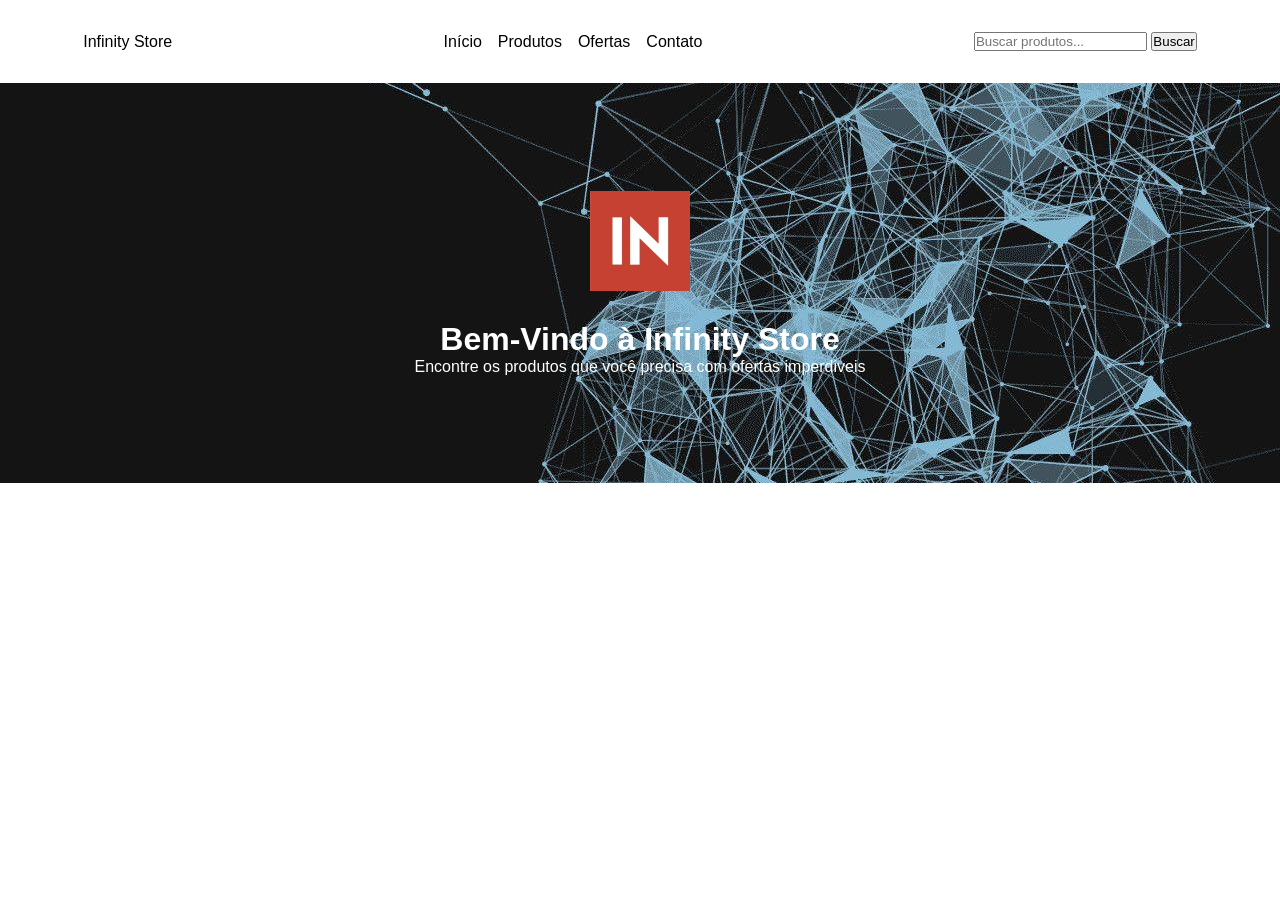
==== index.html @ 4123e06d "tarra" ====
<!DOCTYPE html>
<html lang="en">
  <head>
    <meta charset="UTF-8" />
    <meta name="viewport" content="width=device-width, initial-scale=1.0" />
    <title>Infinity Store</title>
    <link rel="stylesheet" href="style.css" />
  </head>
  <body>
    <!-- HEADER -->
    <header>
      <!-- LOGO -->
      <div id="logo">Infinity Store</div>

      <!-- NAVBAR -->
      <nav>
          <a href="#" id="link1">Início</a>
          <a href="#" id="link2">Produtos</a>
          <a href="#" id="link3">Ofertas</a>
          <a href="#" id="link4">Contato</a>
      </nav>

      <!-- SEARCH -->
      <div id="search">
        <input type="text" placeholder="Buscar produtos..." />
        <button>Buscar</button>
      </div>
    </header>

    <div id="face">
      <img src="assets/logo.jfif" alt="" />
      <div class="text">

          <h1>Bem-Vindo à Infinity Store</h1>
          <p>Encontre os produtos que você precisa com ofertas imperdiveis</p>
        </div>
    </div>
  </body>
</html>
---- style.css ----
* {
    margin: 0;
    padding: 0;
    box-sizing: border-box;
    text-decoration: none;
    list-style: none;
    font-family: sans-serif;
}

header {
    display: flex;
    justify-content: space-between;
    align-items: center;

    padding: clamp(1rem, 4vw, 2rem) clamp(0.5rem, calc(4vw + 2rem), 8rem);
}

/* NAV */
header nav {
    display: flex;
    gap: 16px;
}
header nav a {
    color: black;
    font-size: 16px;
    position: relative;
}
header nav a::before {
    content: "";
    height: 2px;
    width: 0;
    
    position: absolute;
    left: 50%;
    transform: translateX(-50%);
    bottom: 0px;
    
    background-color: black;
    transition: .2s;
}
header nav a:hover::before {
    width: 100%;
}

/* SEARCH */


#face {
    background-image: url(assets/background.jpg);
    background-position: center;
    width: 100vw;
    height: 400px;

    display: flex;
    flex-direction: column;
    justify-content: center;
    align-items: center;
    gap: 30px;

    color: white;
}
#face .text {
    display: flex;
    text-align: center;
    flex-direction: column;
}
#face img {
    width: 100px;
    height: 100px;
}
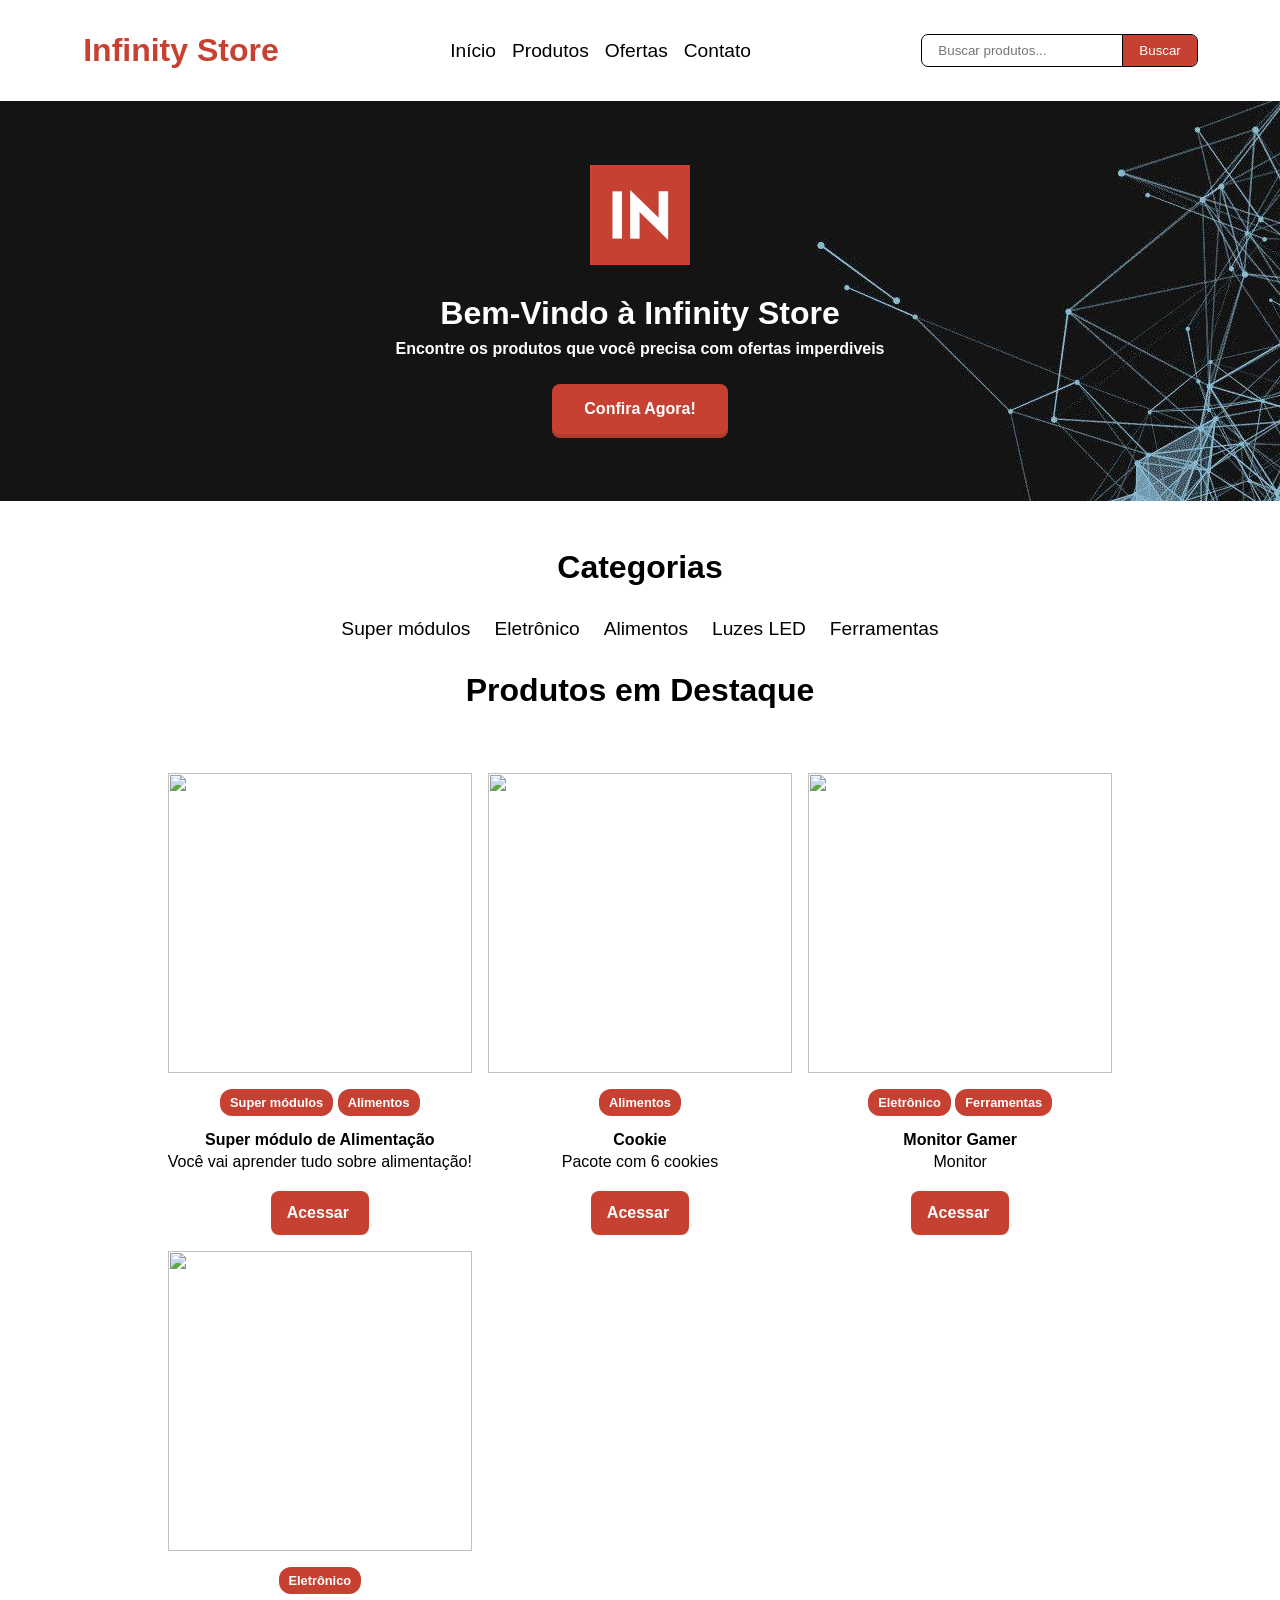
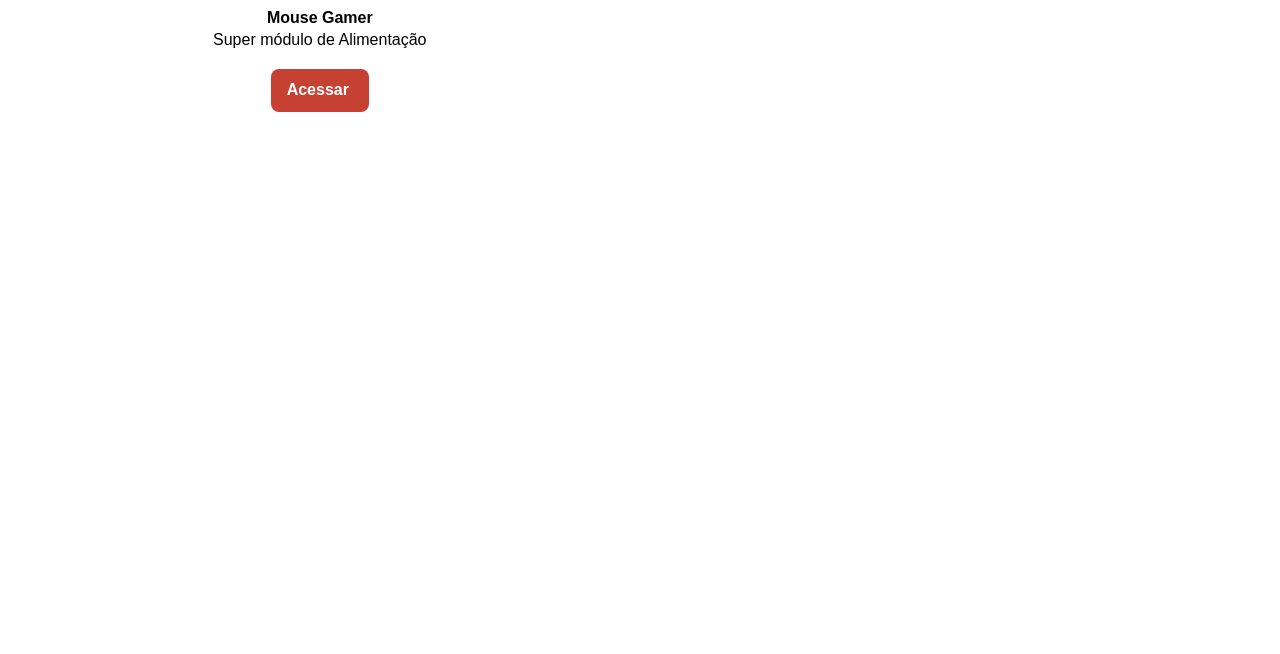
==== commit 4345bcdf: "InfinityStore almost done" ====
--- a/index.html
+++ b/index.html
@@ -3,8 +3,9 @@
   <head>
     <meta charset="UTF-8" />
     <meta name="viewport" content="width=device-width, initial-scale=1.0" />
+    <link rel='stylesheet' href='https://cdn-uicons.flaticon.com/2.6.0/uicons-regular-rounded/css/uicons-regular-rounded.css'>
+    <link rel="stylesheet" href="style.css" />
     <title>Infinity Store</title>
-    <link rel="stylesheet" href="style.css" />
   </head>
   <body>
     <!-- HEADER -->
@@ -14,10 +15,10 @@
 
       <!-- NAVBAR -->
       <nav>
-          <a href="#" id="link1">Início</a>
-          <a href="#" id="link2">Produtos</a>
-          <a href="#" id="link3">Ofertas</a>
-          <a href="#" id="link4">Contato</a>
+        <a href="#" id="link1">Início</a>
+        <a href="#" id="link2">Produtos</a>
+        <a href="#" id="link3">Ofertas</a>
+        <a href="#" id="link4">Contato</a>
       </nav>
 
       <!-- SEARCH -->
@@ -27,13 +28,104 @@
       </div>
     </header>
 
+    <!-- FACE -->
     <div id="face">
       <img src="assets/logo.jfif" alt="" />
       <div class="text">
+        <h1>Bem-Vindo à Infinity Store</h1>
+        <p>Encontre os produtos que você precisa com ofertas imperdiveis</p>
+      </div>
+      <button>Confira Agora!</button>
+    </div>
 
-          <h1>Bem-Vindo à Infinity Store</h1>
-          <p>Encontre os produtos que você precisa com ofertas imperdiveis</p>
+    <!-- Categories -->
+    <div id="categories">
+      <h1>Categorias</h1>
+
+      <!-- Nav Categories -->
+      <nav class="nav-categories">
+        <a href="#">Super módulos</a>
+        <a href="#">Eletrônico</a>
+        <a href="#">Alimentos</a>
+        <a href="#">Luzes LED</a>
+        <a href="#">Ferramentas</a>
+      </nav>
+
+      <!-- Products -->
+      <h1>Produtos em Destaque</h1>
+
+      <div id="products">
+        <!-- Product -->
+        <div class="product">
+          <img src="assets/1.jfif" alt="" />
+          <!-- Tags -->
+          <div class="tag">
+            <span>Super módulos</span>
+            <span>Alimentos</span>
+          </div>
+
+          <!-- Text -->
+          <div class="text">
+            <h2>Super módulo de Alimentação</h2>
+            <p>Você vai aprender tudo sobre alimentação!</p>
+          </div>
+
+          <!-- Button -->
+          <button>Acessar <i class="fi fi-rr-arrow-right"></i></button>
         </div>
+
+        <div class="product">
+          <img src="assets/2.jfif" alt="" />
+          <!-- Tags -->
+          <div class="tag">
+            <span>Alimentos</span>
+          </div>
+
+          <!-- Text -->
+          <div class="text">
+            <h2>Cookie</h2>
+            <p>Pacote com 6 cookies</p>
+          </div>
+
+          <!-- Button -->
+          <button>Acessar <i class="fi fi-rr-arrow-right"></i></button>
+        </div>
+
+        <div class="product">
+          <img src="assets/3.jfif" alt="" />
+          <!-- Tags -->
+          <div class="tag">
+            <span>Eletrônico</span>
+            <span>Ferramentas</span>
+          </div>
+
+          <!-- Text -->
+          <div class="text">
+            <h2>Monitor Gamer</h2>
+            <p>Monitor</p>
+          </div>
+
+          <!-- Button -->
+          <button>Acessar <i class="fi fi-rr-arrow-right"></i></button>
+        </div>
+
+        <div class="product">
+          <img src="assets/4.jfif" alt="" />
+          <!-- Tags -->
+          <div class="tag">
+            <span>Eletrônico</span>
+          </div>
+
+          <!-- Text -->
+          <div class="text">
+            <h2>Mouse Gamer</h2>
+            <p>Super módulo de Alimentação</p>
+          </div>
+
+          <!-- Button -->
+          <button>Acessar <i class="fi fi-rr-arrow-right"></i></button>
+        </div>
+      </div>
     </div>
   </body>
 </html>
--- a/style.css
+++ b/style.css
@@ -7,12 +7,24 @@
     font-family: sans-serif;
 }
 
+:root {
+    --red: #c64132;
+    --blue: #8eb6f5;
+}
+
 header {
     display: flex;
     justify-content: space-between;
     align-items: center;
 
     padding: clamp(1rem, 4vw, 2rem) clamp(0.5rem, calc(4vw + 2rem), 8rem);
+}
+
+/* LOGO */
+#logo {
+    color: var(--red);
+    font-weight: 700;
+    font-size: clamp(1rem, 4vw, 2rem);
 }
 
 /* NAV */
@@ -22,7 +34,7 @@
 }
 header nav a {
     color: black;
-    font-size: 16px;
+    font-size: clamp(0.8rem, 2vw, 1.2rem);
     position: relative;
 }
 header nav a::before {
@@ -35,7 +47,7 @@
     transform: translateX(-50%);
     bottom: 0px;
     
-    background-color: black;
+    background-color: var(--red);
     transition: .2s;
 }
 header nav a:hover::before {
@@ -43,11 +55,37 @@
 }
 
 /* SEARCH */
-
-
+header #search {
+    display: flex;
+}
+header #search input {
+    padding: 8px 16px;
+
+    border: none;
+    outline: 1px solid black;
+    border-top-left-radius: 6px;
+    border-bottom-left-radius: 6px;
+}
+header #search button {
+    padding: 8px 16px;
+
+    border: none;
+    outline: 1px solid black;
+    border-top-right-radius: 6px;
+    border-bottom-right-radius: 6px;
+
+    background-color: var(--red);
+    color: white;
+    cursor: pointer;
+}
+header #search button:hover {
+    background-color: #e74938;
+}
+
+/* Background Image */
 #face {
     background-image: url(assets/background.jpg);
-    background-position: center;
+    background-position: 150px -150px;
     width: 100vw;
     height: 400px;
 
@@ -58,13 +96,164 @@
     gap: 30px;
 
     color: white;
-}
-#face .text {
-    display: flex;
-    text-align: center;
-    flex-direction: column;
+    z-index: -99;
 }
 #face img {
     width: 100px;
     height: 100px;
-}
+    
+}
+
+#face .text {
+    display: flex;
+    text-align: center;
+    flex-direction: column;
+    gap: 8px;
+
+    font-weight: 700;
+}
+
+#face button {
+    padding: clamp(0.5rem, 2vw, 1rem) clamp(1rem, 4vw, 2rem);
+
+    border-radius: 8px;
+    border: none;
+    
+    background-color: var(--red);
+
+    font-size: clamp(0.6rem, 2vw, 1rem);
+    font-weight: 700;
+    color: white;
+    cursor: pointer;
+    
+    position: relative;
+    top: -4px;
+    box-shadow: 0px 4px 0px #c64132df;
+}
+#face button:active {
+    position: relative;
+    top: 3px;
+    box-shadow: 0px 0px 0px #c64132df;
+}
+
+/* Categories */
+#categories {
+    padding: clamp(1rem, 4vw, 2rem) clamp(0.5rem, calc(4vw + 2rem), 8rem);
+    display: flex;
+    align-items: center;
+    flex-direction: column;
+    gap: 16px;
+    
+}
+
+#categories h1 {
+    font-weight: 700;
+    font-size: clamp(1rem, 4vw, 2rem);
+    margin-bottom: clamp(0.5rem, 2vw, 1rem);
+    margin-top: clamp(0.5rem, 2vw, 1rem);
+}
+
+#categories .nav-categories {
+    display: flex;
+    gap: 24px;
+}
+#categories .nav-categories a {
+    color: black;
+    font-size: clamp(0.8rem, 2vw, 1.2rem);
+    position: relative;
+}
+#categories .nav-categories a::before {
+    content: "";
+    height: 2px;
+    width: 0;
+    
+    position: absolute;
+    left: 50%;
+    transform: translateX(-50%);
+    bottom: 0px;
+    
+    background-color: var(--red);
+    transition: .2s;
+}
+#categories .nav-categories a:hover::before {
+    width: 100%;
+}
+
+/* Products */
+#products {
+    padding: clamp(1rem, 4vw, 2rem) 0;
+
+    display: grid;
+    grid-template-columns: repeat(3, 1fr);
+    grid-template-rows: repeat(3, 1fr);
+    gap: 16px;
+}
+#products h1 {
+    font-weight: 700;
+    font-size: clamp(1rem, 4vw, 2rem);
+    margin-bottom: clamp(0.5rem, 2vw, 1rem);
+}
+
+/* Product */
+#products .product {
+    display: flex;
+    align-items: center;
+    flex-direction: column;
+    gap: 20px;
+}
+#products .product img {
+    width: 100%;
+    height: 300px;
+}
+
+#products .product span {
+    color: white;
+    font-weight: 700;
+    font-size: clamp(0.6rem, 2vw, 0.8rem);
+
+    padding: 6px 10px;
+
+    border-radius: 12px;
+    border: none;
+
+    width: fit-content;
+    height: fit-content;
+
+    background-color: var(--red);
+}
+
+#products .product .text {
+    display: flex;
+    flex-direction: column;
+    align-items: center;
+    gap: 4px;
+}
+#products .product h2 {
+    font-weight: 700;
+    font-size: clamp(1rem, 4vw, 1rem);
+}
+#products .product p {
+    font-size: clamp(0.8rem, 2vw, 1rem);
+}
+
+#products .product button {
+    padding: clamp(0.5rem, 2vw, 0.8rem) clamp(1rem, 4vw, 1rem);
+
+    border-radius: 8px;
+    border: none;
+    
+    background-color: var(--red);
+
+    font-size: clamp(0.6rem, 2vw, 1rem);
+    font-weight: 700;
+    color: white;
+    cursor: pointer;
+}
+#products .product button i {
+    margin-left: 4px;
+
+    font-size: clamp(0.8rem, 2vw, 1rem);
+
+    position: relative;
+    top: 15%;
+}
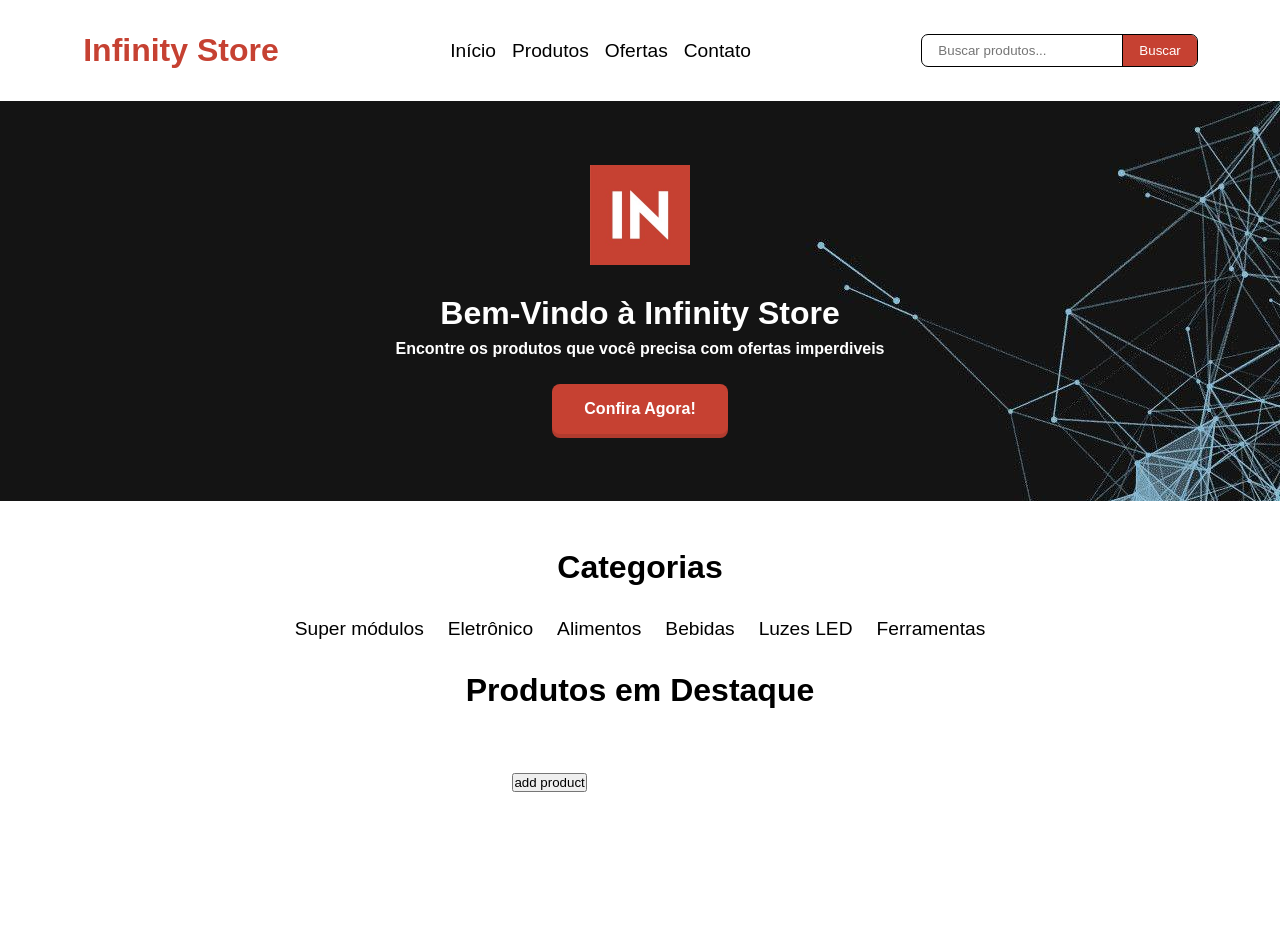
==== commit a69e6f92: "js" ====
--- a/index.html
+++ b/index.html
@@ -3,8 +3,12 @@
   <head>
     <meta charset="UTF-8" />
     <meta name="viewport" content="width=device-width, initial-scale=1.0" />
-    <link rel='stylesheet' href='https://cdn-uicons.flaticon.com/2.6.0/uicons-regular-rounded/css/uicons-regular-rounded.css'>
+    <link
+      rel="stylesheet"
+      href="https://cdn-uicons.flaticon.com/2.6.0/uicons-regular-rounded/css/uicons-regular-rounded.css"
+    />
     <link rel="stylesheet" href="style.css" />
+    <script defer src="script.js"></script>
     <title>Infinity Store</title>
   </head>
   <body>
@@ -47,6 +51,7 @@
         <a href="#">Super módulos</a>
         <a href="#">Eletrônico</a>
         <a href="#">Alimentos</a>
+        <a href="#">Bebidas</a>
         <a href="#">Luzes LED</a>
         <a href="#">Ferramentas</a>
       </nav>
@@ -55,75 +60,79 @@
       <h1>Produtos em Destaque</h1>
 
       <div id="products">
+        <!-- Add button -->
+        <button id="addbtn" onclick="addProduct">add product</button>
         <!-- Product -->
-        <div class="product">
+
+
+        <!-- <div class="product">
           <img src="assets/1.jfif" alt="" />
-          <!-- Tags -->
+          
           <div class="tag">
             <span>Super módulos</span>
             <span>Alimentos</span>
           </div>
 
-          <!-- Text -->
+          
           <div class="text">
             <h2>Super módulo de Alimentação</h2>
             <p>Você vai aprender tudo sobre alimentação!</p>
           </div>
 
-          <!-- Button -->
+          
           <button>Acessar <i class="fi fi-rr-arrow-right"></i></button>
         </div>
 
         <div class="product">
           <img src="assets/2.jfif" alt="" />
-          <!-- Tags -->
+          
           <div class="tag">
             <span>Alimentos</span>
           </div>
 
-          <!-- Text -->
+          
           <div class="text">
             <h2>Cookie</h2>
             <p>Pacote com 6 cookies</p>
           </div>
 
-          <!-- Button -->
+          
           <button>Acessar <i class="fi fi-rr-arrow-right"></i></button>
         </div>
 
         <div class="product">
           <img src="assets/3.jfif" alt="" />
-          <!-- Tags -->
+          
           <div class="tag">
             <span>Eletrônico</span>
             <span>Ferramentas</span>
           </div>
 
-          <!-- Text -->
+          
           <div class="text">
             <h2>Monitor Gamer</h2>
             <p>Monitor</p>
           </div>
 
-          <!-- Button -->
+          
           <button>Acessar <i class="fi fi-rr-arrow-right"></i></button>
         </div>
 
         <div class="product">
           <img src="assets/4.jfif" alt="" />
-          <!-- Tags -->
+          
           <div class="tag">
             <span>Eletrônico</span>
           </div>
 
-          <!-- Text -->
+          
           <div class="text">
             <h2>Mouse Gamer</h2>
             <p>Super módulo de Alimentação</p>
           </div>
 
-          <!-- Button -->
-          <button>Acessar <i class="fi fi-rr-arrow-right"></i></button>
+          
+          <button>Acessar <i class="fi fi-rr-arrow-right"></i></button> -->
         </div>
       </div>
     </div>
--- a/style.css
+++ b/style.css
@@ -25,6 +25,8 @@
     color: var(--red);
     font-weight: 700;
     font-size: clamp(1rem, 4vw, 2rem);
+
+    cursor: pointer;
 }
 
 /* NAV */
@@ -130,6 +132,9 @@
     top: -4px;
     box-shadow: 0px 4px 0px #c64132df;
 }
+#face button:hover {
+    background-color: #e74938;
+}
 #face button:active {
     position: relative;
     top: 3px;
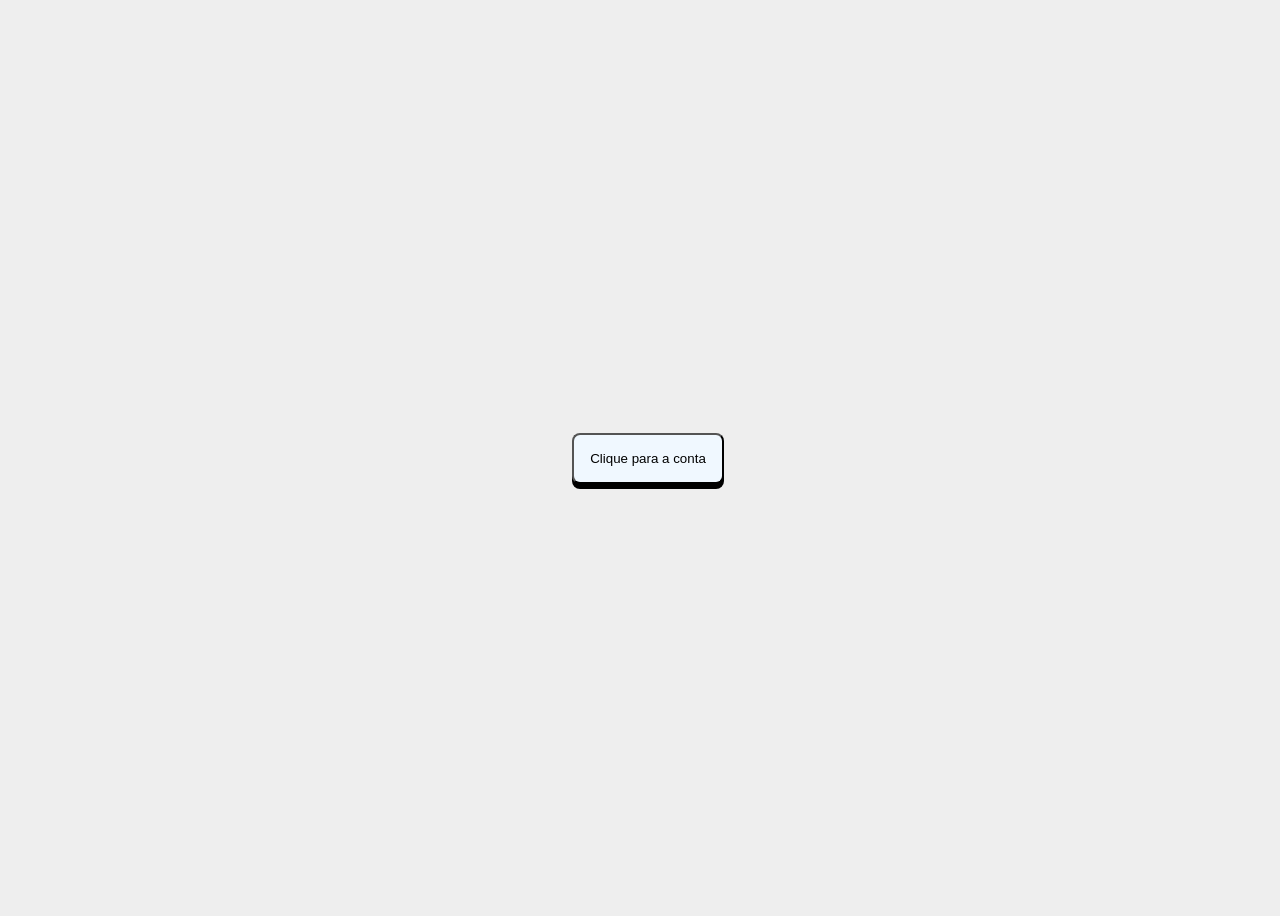
==== commit 9abe09d7: "tarara" ====
--- a/index.html
+++ b/index.html
@@ -1,140 +1,15 @@
 <!DOCTYPE html>
 <html lang="en">
-  <head>
-    <meta charset="UTF-8" />
-    <meta name="viewport" content="width=device-width, initial-scale=1.0" />
-    <link
-      rel="stylesheet"
-      href="https://cdn-uicons.flaticon.com/2.6.0/uicons-regular-rounded/css/uicons-regular-rounded.css"
-    />
-    <link rel="stylesheet" href="style.css" />
-    <script defer src="script.js"></script>
-    <title>Infinity Store</title>
-  </head>
-  <body>
-    <!-- HEADER -->
-    <header>
-      <!-- LOGO -->
-      <div id="logo">Infinity Store</div>
-
-      <!-- NAVBAR -->
-      <nav>
-        <a href="#" id="link1">Início</a>
-        <a href="#" id="link2">Produtos</a>
-        <a href="#" id="link3">Ofertas</a>
-        <a href="#" id="link4">Contato</a>
-      </nav>
-
-      <!-- SEARCH -->
-      <div id="search">
-        <input type="text" placeholder="Buscar produtos..." />
-        <button>Buscar</button>
-      </div>
-    </header>
-
-    <!-- FACE -->
-    <div id="face">
-      <img src="assets/logo.jfif" alt="" />
-      <div class="text">
-        <h1>Bem-Vindo à Infinity Store</h1>
-        <p>Encontre os produtos que você precisa com ofertas imperdiveis</p>
-      </div>
-      <button>Confira Agora!</button>
+<head>
+    <meta charset="UTF-8">
+    <meta name="viewport" content="width=device-width, initial-scale=1.0">
+    <title>Document</title>
+    <script src="calc.js" defer></script>
+    <link rel="stylesheet" href="style.css">
+</head>
+<body>
+    <div class="arroz">
+        <button id="clica">Clique para a conta</button>
     </div>
-
-    <!-- Categories -->
-    <div id="categories">
-      <h1>Categorias</h1>
-
-      <!-- Nav Categories -->
-      <nav class="nav-categories">
-        <a href="#">Super módulos</a>
-        <a href="#">Eletrônico</a>
-        <a href="#">Alimentos</a>
-        <a href="#">Bebidas</a>
-        <a href="#">Luzes LED</a>
-        <a href="#">Ferramentas</a>
-      </nav>
-
-      <!-- Products -->
-      <h1>Produtos em Destaque</h1>
-
-      <div id="products">
-        <!-- Add button -->
-        <button id="addbtn" onclick="addProduct">add product</button>
-        <!-- Product -->
-
-
-        <!-- <div class="product">
-          <img src="assets/1.jfif" alt="" />
-          
-          <div class="tag">
-            <span>Super módulos</span>
-            <span>Alimentos</span>
-          </div>
-
-          
-          <div class="text">
-            <h2>Super módulo de Alimentação</h2>
-            <p>Você vai aprender tudo sobre alimentação!</p>
-          </div>
-
-          
-          <button>Acessar <i class="fi fi-rr-arrow-right"></i></button>
-        </div>
-
-        <div class="product">
-          <img src="assets/2.jfif" alt="" />
-          
-          <div class="tag">
-            <span>Alimentos</span>
-          </div>
-
-          
-          <div class="text">
-            <h2>Cookie</h2>
-            <p>Pacote com 6 cookies</p>
-          </div>
-
-          
-          <button>Acessar <i class="fi fi-rr-arrow-right"></i></button>
-        </div>
-
-        <div class="product">
-          <img src="assets/3.jfif" alt="" />
-          
-          <div class="tag">
-            <span>Eletrônico</span>
-            <span>Ferramentas</span>
-          </div>
-
-          
-          <div class="text">
-            <h2>Monitor Gamer</h2>
-            <p>Monitor</p>
-          </div>
-
-          
-          <button>Acessar <i class="fi fi-rr-arrow-right"></i></button>
-        </div>
-
-        <div class="product">
-          <img src="assets/4.jfif" alt="" />
-          
-          <div class="tag">
-            <span>Eletrônico</span>
-          </div>
-
-          
-          <div class="text">
-            <h2>Mouse Gamer</h2>
-            <p>Super módulo de Alimentação</p>
-          </div>
-
-          
-          <button>Acessar <i class="fi fi-rr-arrow-right"></i></button> -->
-        </div>
-      </div>
-    </div>
-  </body>
-</html>
+</body>
+</html>
--- a/style.css
+++ b/style.css
@@ -1,264 +1,39 @@
 * {
-    margin: 0;
-    padding: 0;
-    box-sizing: border-box;
-    text-decoration: none;
-    list-style: none;
-    font-family: sans-serif;
+    scrollbar-width: thin;
+    scrollbar-color: red white;
 }
 
-:root {
-    --red: #c64132;
-    --blue: #8eb6f5;
+body {
+    display: flex;
+    align-items: center;
+    justify-content: center;
+    flex-direction: column;
+
+    min-width: 100vw;
+    min-height: 100dvh;
+
+    background-color: #eee;
 }
 
-header {
-    display: flex;
-    justify-content: space-between;
-    align-items: center;
+#clica {
+    padding: 1rem;
 
-    padding: clamp(1rem, 4vw, 2rem) clamp(0.5rem, calc(4vw + 2rem), 8rem);
+    border-radius: 8px;
+    background-color: aliceblue;
+
+    cursor: pointer;
+
+    position: relative;
+
+    box-shadow: 0px 5px 0px black;
+    transition: box-shadow .2s;
+
 }
 
-/* LOGO */
-#logo {
-    color: var(--red);
-    font-weight: 700;
-    font-size: clamp(1rem, 4vw, 2rem);
-
-    cursor: pointer;
+#clica:hover {
+    background-color: rgba(240, 248, 255, 0.6);
 }
 
-/* NAV */
-header nav {
-    display: flex;
-    gap: 16px;
-}
-header nav a {
-    color: black;
-    font-size: clamp(0.8rem, 2vw, 1.2rem);
-    position: relative;
-}
-header nav a::before {
-    content: "";
-    height: 2px;
-    width: 0;
-    
-    position: absolute;
-    left: 50%;
-    transform: translateX(-50%);
-    bottom: 0px;
-    
-    background-color: var(--red);
-    transition: .2s;
-}
-header nav a:hover::before {
-    width: 100%;
-}
-
-/* SEARCH */
-header #search {
-    display: flex;
-}
-header #search input {
-    padding: 8px 16px;
-
-    border: none;
-    outline: 1px solid black;
-    border-top-left-radius: 6px;
-    border-bottom-left-radius: 6px;
-}
-header #search button {
-    padding: 8px 16px;
-
-    border: none;
-    outline: 1px solid black;
-    border-top-right-radius: 6px;
-    border-bottom-right-radius: 6px;
-
-    background-color: var(--red);
-    color: white;
-    cursor: pointer;
-}
-header #search button:hover {
-    background-color: #e74938;
-}
-
-/* Background Image */
-#face {
-    background-image: url(assets/background.jpg);
-    background-position: 150px -150px;
-    width: 100vw;
-    height: 400px;
-
-    display: flex;
-    flex-direction: column;
-    justify-content: center;
-    align-items: center;
-    gap: 30px;
-
-    color: white;
-    z-index: -99;
-}
-#face img {
-    width: 100px;
-    height: 100px;
-    
-}
-
-#face .text {
-    display: flex;
-    text-align: center;
-    flex-direction: column;
-    gap: 8px;
-
-    font-weight: 700;
-}
-
-#face button {
-    padding: clamp(0.5rem, 2vw, 1rem) clamp(1rem, 4vw, 2rem);
-
-    border-radius: 8px;
-    border: none;
-    
-    background-color: var(--red);
-
-    font-size: clamp(0.6rem, 2vw, 1rem);
-    font-weight: 700;
-    color: white;
-    cursor: pointer;
-    
-    position: relative;
-    top: -4px;
-    box-shadow: 0px 4px 0px #c64132df;
-}
-#face button:hover {
-    background-color: #e74938;
-}
-#face button:active {
-    position: relative;
-    top: 3px;
-    box-shadow: 0px 0px 0px #c64132df;
-}
-
-/* Categories */
-#categories {
-    padding: clamp(1rem, 4vw, 2rem) clamp(0.5rem, calc(4vw + 2rem), 8rem);
-    display: flex;
-    align-items: center;
-    flex-direction: column;
-    gap: 16px;
-    
-}
-
-#categories h1 {
-    font-weight: 700;
-    font-size: clamp(1rem, 4vw, 2rem);
-    margin-bottom: clamp(0.5rem, 2vw, 1rem);
-    margin-top: clamp(0.5rem, 2vw, 1rem);
-}
-
-#categories .nav-categories {
-    display: flex;
-    gap: 24px;
-}
-#categories .nav-categories a {
-    color: black;
-    font-size: clamp(0.8rem, 2vw, 1.2rem);
-    position: relative;
-}
-#categories .nav-categories a::before {
-    content: "";
-    height: 2px;
-    width: 0;
-    
-    position: absolute;
-    left: 50%;
-    transform: translateX(-50%);
-    bottom: 0px;
-    
-    background-color: var(--red);
-    transition: .2s;
-}
-#categories .nav-categories a:hover::before {
-    width: 100%;
-}
-
-/* Products */
-#products {
-    padding: clamp(1rem, 4vw, 2rem) 0;
-
-    display: grid;
-    grid-template-columns: repeat(3, 1fr);
-    grid-template-rows: repeat(3, 1fr);
-    gap: 16px;
-}
-#products h1 {
-    font-weight: 700;
-    font-size: clamp(1rem, 4vw, 2rem);
-    margin-bottom: clamp(0.5rem, 2vw, 1rem);
-}
-
-/* Product */
-#products .product {
-    display: flex;
-    align-items: center;
-    flex-direction: column;
-    gap: 20px;
-}
-#products .product img {
-    width: 100%;
-    height: 300px;
-}
-
-#products .product span {
-    color: white;
-    font-weight: 700;
-    font-size: clamp(0.6rem, 2vw, 0.8rem);
-
-    padding: 6px 10px;
-
-    border-radius: 12px;
-    border: none;
-
-    width: fit-content;
-    height: fit-content;
-
-    background-color: var(--red);
-}
-
-#products .product .text {
-    display: flex;
-    flex-direction: column;
-    align-items: center;
-    gap: 4px;
-}
-#products .product h2 {
-    font-weight: 700;
-    font-size: clamp(1rem, 4vw, 1rem);
-}
-#products .product p {
-    font-size: clamp(0.8rem, 2vw, 1rem);
-}
-
-#products .product button {
-    padding: clamp(0.5rem, 2vw, 0.8rem) clamp(1rem, 4vw, 1rem);
-
-    border-radius: 8px;
-    border: none;
-    
-    background-color: var(--red);
-
-    font-size: clamp(0.6rem, 2vw, 1rem);
-    font-weight: 700;
-    color: white;
-    cursor: pointer;
-}
-#products .product button i {
-    margin-left: 4px;
-
-    font-size: clamp(0.8rem, 2vw, 1rem);
-
-    position: relative;
-    top: 15%;
+#clica:active {
+    box-shadow: none;
 }
